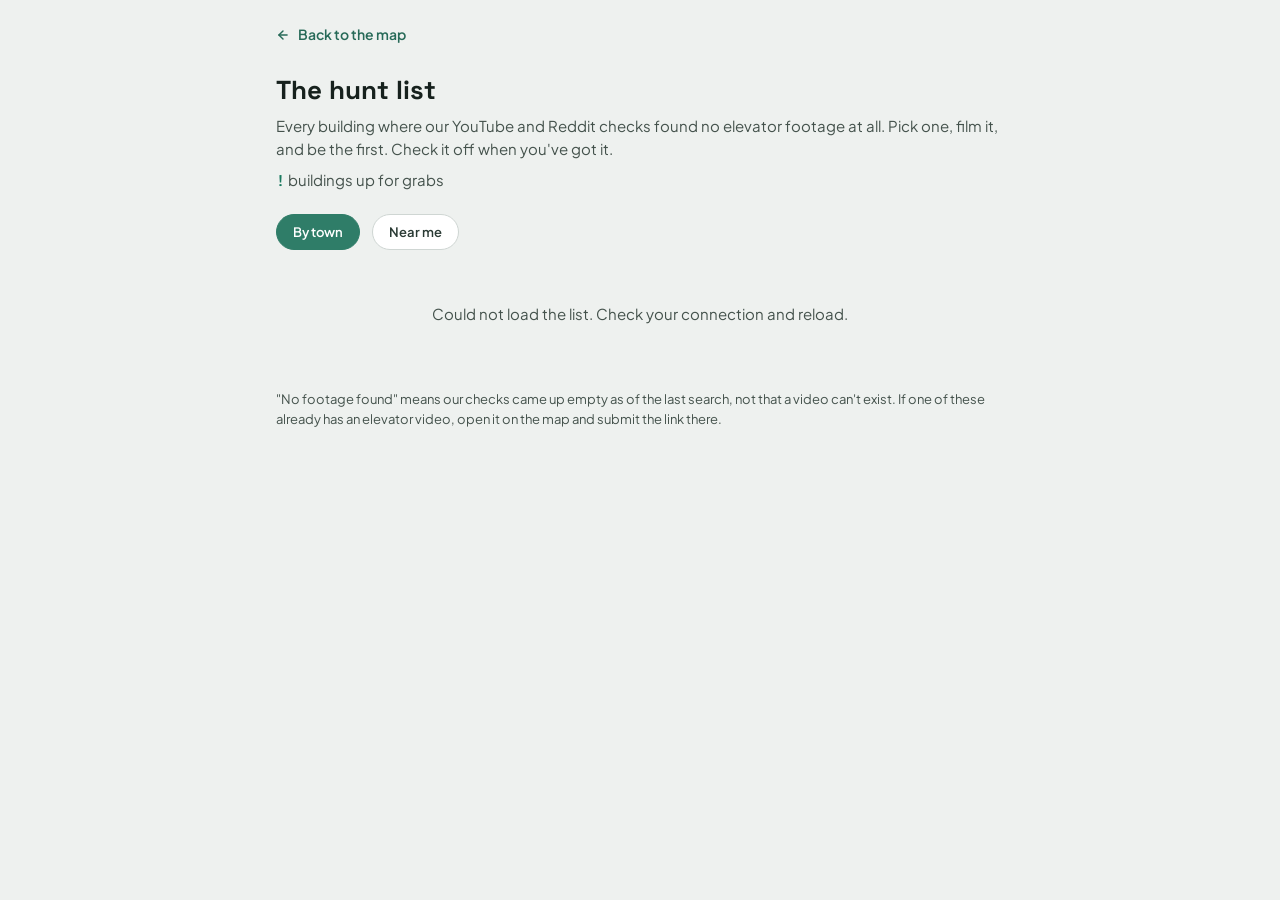
==== hunt.html @ c2eac951 "Video submissions, hunt list page, coverage re-check tool - 'Filmed these elevators?' on unfilmed bu" ====
<!DOCTYPE html>
<html lang="en">
<head>
<meta charset="UTF-8" />
<meta name="viewport" content="width=device-width, initial-scale=1.0" />
<title>LiftSpot — Hunt list</title>
<meta name="description" content="Every Long Island building where nobody has filmed the elevators yet. Pick one, film it, be the first." />
<link rel="icon" type="image/svg+xml" href="data:image/svg+xml,%3Csvg xmlns='http://www.w3.org/2000/svg' viewBox='0 0 64 64'%3E%3Crect width='64' height='64' rx='14' fill='%2316211d'/%3E%3Ccircle cx='32' cy='32' r='20' fill='none' stroke='%23c9ced0' stroke-width='3'/%3E%3Cpath d='M32 18l8 10H24z' fill='%2323a47f'/%3E%3Cpath d='M32 46l-8-10h16z' fill='%2323a47f'/%3E%3C/svg%3E" />
<link rel="preconnect" href="https://fonts.googleapis.com" />
<link rel="preconnect" href="https://fonts.gstatic.com" crossorigin />
<link href="https://fonts.googleapis.com/css2?family=Space+Grotesk:wght@500;700&family=Plus+Jakarta+Sans:wght@400;500;600;700&family=JetBrains+Mono:wght@500;700&display=swap" rel="stylesheet" />
<link rel="stylesheet" href="css/tokens.css" />
<style>
  * { box-sizing: border-box; }
  body {
    margin: 0; background: var(--app-bg); color: var(--ink-900);
    font: 15px/1.55 var(--font-body);
  }
  .wrap { max-width: 760px; margin: 0 auto; padding: var(--s6) var(--s4) var(--s8); }

  header.top { display: flex; align-items: center; gap: var(--s3); margin-bottom: var(--s6); }
  header.top a.back {
    display: inline-flex; align-items: center; gap: var(--s2);
    color: var(--accent-strong); text-decoration: none; font-weight: 600; font-size: 14px;
  }
  header.top a.back:hover { text-decoration: underline; }

  h1 { font-family: var(--font-display); font-size: 26px; margin: 0 0 var(--s1); }
  .lede { color: var(--ink-600); margin: 0 0 var(--s2); }
  .count { font-family: var(--font-led); color: var(--led-dim); font-weight: 700; }

  .controls { display: flex; align-items: center; gap: var(--s3); margin: var(--s5) 0; flex-wrap: wrap; }
  .controls .spacer { margin-left: auto; }
  button.ctl {
    font: 600 13px var(--font-body); color: var(--control-fg);
    background: var(--control-bg); border: 1px solid var(--control-border);
    border-radius: 99px; padding: var(--s2) var(--s4); cursor: pointer; min-height: 36px;
  }
  button.ctl:hover { border-color: var(--accent); color: var(--accent-strong); }
  button.ctl[aria-pressed="true"] { background: var(--accent); border-color: var(--accent); color: #fff; }
  .progress { font-size: 13px; color: var(--ink-600); }
  .progress .led { font-family: var(--font-led); color: var(--led-dim); font-weight: 700; }

  h2.town {
    font-family: var(--font-body); font-size: 12px; font-weight: 700;
    text-transform: uppercase; letter-spacing: 0.05em; color: var(--ink-600);
    margin: var(--s7) 0 var(--s3); display: flex; align-items: baseline; gap: var(--s2);
  }
  h2.town .n { font-family: var(--font-led); color: var(--led-dim); }

  ul.buildings { list-style: none; margin: 0; padding: 0; display: grid; gap: var(--s2); }
  li.b {
    display: flex; align-items: center; gap: var(--s3);
    background: var(--card); border: 1px solid var(--steel-200);
    border-radius: var(--r-md); padding: var(--s3) var(--s4);
  }
  li.b.got { opacity: 0.55; }
  li.b.got .name { text-decoration: line-through; }
  li.b input[type="checkbox"] { width: 18px; height: 18px; accent-color: var(--accent); flex-shrink: 0; cursor: pointer; }
  .info { flex: 1; min-width: 0; }
  .name { font-weight: 700; }
  .sub { font-size: 13px; color: var(--ink-600); }
  .mi { font-family: var(--font-led); font-size: 13px; color: var(--led-dim); white-space: nowrap; }
  a.map {
    font-size: 13px; font-weight: 600; color: var(--accent-strong);
    text-decoration: none; white-space: nowrap; padding: var(--s2);
  }
  a.map:hover { text-decoration: underline; }

  .note { margin-top: var(--s8); font-size: 13px; color: var(--ink-600); }
  .state { text-align: center; color: var(--ink-600); padding: var(--s8) 0; }

  @media print {
    .controls, a.map, header.top a.back { display: none; }
    body { background: #fff; }
    li.b { border-color: #ccc; break-inside: avoid; }
  }
</style>
</head>
<body>
<div class="wrap">
  <header class="top">
    <a class="back" href="./">
      <svg width="14" height="14" viewBox="0 0 24 24" fill="none" stroke="currentColor" stroke-width="2.5" stroke-linecap="round" stroke-linejoin="round" aria-hidden="true"><path d="M19 12H5"/><path d="m12 19-7-7 7-7"/></svg>
      Back to the map
    </a>
  </header>

  <h1>The hunt list</h1>
  <p class="lede">Every building where our YouTube and Reddit checks found no elevator footage at all.
    Pick one, film it, and be the first. Check it off when you've got it.</p>
  <p class="lede"><span class="count" id="count">…</span> buildings up for grabs</p>

  <div class="controls">
    <button class="ctl" id="sortTown" aria-pressed="true">By town</button>
    <button class="ctl" id="sortNear" aria-pressed="false">Near me</button>
    <span class="spacer"></span>
    <span class="progress" id="progress" aria-live="polite"></span>
  </div>

  <div id="list"><div class="state">Loading…</div></div>

  <p class="note">"No footage found" means our checks came up empty as of the last search,
    not that a video can't exist. If one of these already has an elevator video,
    open it on the map and submit the link there.</p>
</div>

<script>
const SUPABASE = 'https://qrphiipxqvsrnenkphhr.supabase.co';
const KEY = 'sb_publishable_SceOqu60uTDQpX_SM62gAQ_Rl5TgZig';
const GOT_KEY = 'liftspot_hunt_got';

let ROWS = [];
let sort = 'town';
let userLoc = null;

const got = () => { try { return new Set(JSON.parse(localStorage.getItem(GOT_KEY)) || []); } catch { return new Set(); } };
const saveGot = s => { try { localStorage.setItem(GOT_KEY, JSON.stringify([...s])); } catch { /* storage unavailable */ } };
const esc = s => String(s).replace(/[&<>"']/g, c => ({ '&': '&amp;', '<': '&lt;', '>': '&gt;', '"': '&quot;', "'": '&#39;' }[c]));

const dist = (a, b) => {
  const R = 3959, dLat = (b.lat - a.lat) * Math.PI / 180, dLng = (b.lng - a.lng) * Math.PI / 180;
  const x = Math.sin(dLat / 2) ** 2 + Math.cos(a.lat * Math.PI / 180) * Math.cos(b.lat * Math.PI / 180) * Math.sin(dLng / 2) ** 2;
  return R * 2 * Math.atan2(Math.sqrt(x), Math.sqrt(1 - x));
};

function row(b, g, mi) {
  return `
  <li class="b${g.has(b.id) ? ' got' : ''}" data-id="${b.id}">
    <input type="checkbox" ${g.has(b.id) ? 'checked' : ''} aria-label="Mark ${esc(b.name)} as filmed" />
    <div class="info">
      <div class="name">${esc(b.name)}</div>
      <div class="sub">${esc(b.type)} · ${esc(b.addr)}</div>
    </div>
    ${mi != null ? `<span class="mi">${mi.toFixed(1)} mi</span>` : ''}
    <a class="map" href="./?b=${b.id}">Map</a>
  </li>`;
}

function render() {
  const g = got();
  const list = document.getElementById('list');
  document.getElementById('count').textContent = ROWS.length;
  const claimed = ROWS.filter(b => g.has(b.id)).length;
  document.getElementById('progress').innerHTML =
    claimed ? `<span class="led">${claimed}</span> of ${ROWS.length} checked off` : '';

  if (!ROWS.length) {
    list.innerHTML = '<div class="state">Nothing here: every building has footage. Incredible.</div>';
    return;
  }

  if (sort === 'near' && userLoc) {
    const sorted = ROWS.map(b => ({ ...b, _d: dist(userLoc, b) })).sort((a, b) => a._d - b._d);
    list.innerHTML = `<ul class="buildings">${sorted.map(b => row(b, g, b._d)).join('')}</ul>`;
  } else {
    const towns = new Map();
    for (const b of ROWS) {
      if (!towns.has(b.town)) towns.set(b.town, []);
      towns.get(b.town).push(b);
    }
    list.innerHTML = [...towns.keys()].sort((a, b) => a.localeCompare(b)).map(t => {
      const bs = towns.get(t);
      return `<h2 class="town">${esc(t)} <span class="n">${bs.length}</span></h2>
        <ul class="buildings">${bs.map(b => row(b, g, null)).join('')}</ul>`;
    }).join('');
  }
}

document.getElementById('list').addEventListener('change', e => {
  const li = e.target.closest('li.b');
  if (!li) return;
  const g = got();
  e.target.checked ? g.add(+li.dataset.id) : g.delete(+li.dataset.id);
  saveGot(g);
  render();
});

const setSort = mode => {
  sort = mode;
  document.getElementById('sortTown').setAttribute('aria-pressed', String(mode === 'town'));
  document.getElementById('sortNear').setAttribute('aria-pressed', String(mode === 'near'));
  render();
};
const say = msg => { document.getElementById('progress').textContent = msg; };
document.getElementById('sortTown').addEventListener('click', () => setSort('town'));
document.getElementById('sortNear').addEventListener('click', () => {
  if (userLoc) { setSort('near'); return; }
  if (!navigator.geolocation) { say('Your browser does not support location.'); return; }
  say('Finding you…');
  navigator.geolocation.getCurrentPosition(
    p => { userLoc = { lat: p.coords.latitude, lng: p.coords.longitude }; setSort('near'); },
    () => { say('Could not get your location. Allow location access and try again.'); }
  );
});

fetch(`${SUPABASE}/rest/v1/buildings?select=id,name,type,town,addr,lat,lng&yt_videos=eq.0&reddit_posts=eq.0&order=town.asc,name.asc`,
  { headers: { apikey: KEY } })
  .then(r => { if (!r.ok) throw new Error(r.status); return r.json(); })
  .then(rows => { ROWS = rows; render(); })
  .catch(() => {
    document.getElementById('list').innerHTML = '<div class="state">Could not load the list. Check your connection and reload.</div>';
    document.getElementById('count').textContent = '!';
  });
</script>
</body>
</html>
---- css/tokens.css ----
/* LiftSpot design tokens.
   Two themes, switched by data-mode on <html>:
     calm (default) — soft, low-saturation, low-motion, roomy. Built for
       sensory comfort and predictability.
     full           — the "modern cab interior": ink panels, LED glow,
       shimmer, door reveal. Opt-in via the Full detail toggle.
   Calm values live on :root; full overrides them under html[data-mode="full"].
   Component rules read the semantic tokens, so switching a theme never needs
   duplicated style rules. Spacing is a 4px grid. */

:root {
  /* ── raw palette (shared) ── */
  --ink-900: #16211d;
  --ink-800: #1d2b26;
  --ink-700: #2a3a34;
  --ink-600: #44524c;
  --steel-400: #aab2b3;
  --steel-300: #c9ced0;
  --steel-200: #d9dddd;
  --steel-150: #e4e7e7;
  --paper: #f5f6f4;
  --card: #ffffff;
  --green-700: #1f6f5c;
  --green-800: #185c4c;
  --led: #23a47f;
  --led-text: #36c597;
  --led-dim: #1a7a5f;
  --led-glow: rgba(35, 164, 127, 0.45);
  --led-soft: rgba(35, 164, 127, 0.14);
  --amber: #e8a13a;
  --amber-deep: #b87d00;
  --star-off: #7c8886;
  --red-600: #b3402f;
  --red-soft: #f7e8e5;

  /* ── type ── */
  --font-display: 'Space Grotesk', 'Plus Jakarta Sans', sans-serif;
  --font-body: 'Plus Jakarta Sans', system-ui, sans-serif;
  --font-led: 'JetBrains Mono', ui-monospace, monospace;

  /* ── spacing (4px grid) ── */
  --s1: 4px;  --s2: 8px;  --s3: 12px; --s4: 16px;
  --s5: 20px; --s6: 24px; --s7: 28px; --s8: 32px;

  /* ── shape + depth ── */
  --r-sm: 8px;
  --r-md: 12px;
  --r-lg: 16px;
  --shadow-sm: 0 1px 2px rgba(22, 33, 29, 0.06);
  --shadow-md: 0 2px 10px rgba(22, 33, 29, 0.08), 0 12px 32px rgba(22, 33, 29, 0.10);
  --shadow-drawer: -16px 0 48px rgba(22, 33, 29, 0.16);

  /* ── motion ── */
  --ease-out: cubic-bezier(0.16, 1, 0.3, 1);
  --ease: cubic-bezier(0.4, 0, 0.2, 1);
  --t-fast: 120ms;
  --t-med: 180ms;
  --t-door: 230ms;

  /* ── layout ── */
  --rail-w: 400px;
  --topbar-h: 60px;
  --tap: 44px;            /* minimum interactive target */

  /* ════════ semantic theme tokens — CALM defaults ════════ */

  /* accent + signal */
  --accent: #2f7d68;            /* primary green: links, active, icons (≈4.8:1 on white) */
  --accent-strong: #276a58;
  --accent-soft: rgba(47, 125, 104, 0.12);
  --focus-ring: #2f7d68;
  --num: #2a3a34;               /* mono numerals */
  --glow: 0 0 #0000;            /* additive glow slot — none in calm */
  --glow-text: none;            /* numeral text-shadow — none in calm */

  /* body + rail */
  --app-bg: #eef1ef;            /* calm backdrop behind the cards */

  /* topbar */
  --topbar-bg: #ffffff;
  --topbar-border: var(--steel-200);
  --topbar-fg: var(--ink-900);
  --topbar-muted: var(--ink-600);

  /* text fields (search, story select) */
  --field-bg: #ffffff;
  --field-border: #cfd6d3;
  --field-fg: var(--ink-900);
  --field-placeholder: #6b7872;

  /* secondary controls (Near me, Resources, Full detail, clear) */
  --control-bg: #ffffff;
  --control-border: #cfd6d3;
  --control-fg: var(--ink-700);
  --control-hover: var(--paper);

  /* cab / filter panel */
  --cab-bg: #eef2f0;
  --cab-border: var(--steel-200);
  --cab-label: var(--ink-600);

  /* type-filter button faces */
  --ring-bg: #ffffff;
  --ring-border: #c2cac6;
  --ring-fg: var(--ink-600);
  --ring-shadow: var(--shadow-sm);

  /* indicator panels (count readout, drawer data strip) */
  --indicator-bg: #ffffff;
  --indicator-border: var(--steel-200);
  --indicator-label: var(--ink-600);

  /* popovers (search palette, resources modal) */
  --pop-bg: #ffffff;
  --pop-border: var(--steel-200);
  --pop-fg: var(--ink-900);
  --pop-muted: var(--ink-600);
  --pop-hover: var(--paper);
  --pop-shadow: var(--shadow-md);

  /* toasts */
  --toast-bg: #ffffff;
  --toast-border: var(--steel-200);
  --toast-fg: var(--ink-900);

  /* loading placeholders (flat + still in calm) */
  --skel-bg: #e6eae8;
  --map-load-bg: #dfe6e3;
}

/* ════════ FULL DETAIL overrides — the lit cab ════════ */
html[data-mode="full"] {
  --r-sm: 6px;
  --r-md: 10px;
  --r-lg: 14px;
  --shadow-sm: 0 1px 2px rgba(22, 33, 29, 0.08);
  --shadow-md: 0 2px 8px rgba(22, 33, 29, 0.10), 0 12px 32px rgba(22, 33, 29, 0.12);
  --shadow-drawer: -16px 0 48px rgba(22, 33, 29, 0.22);

  --accent: var(--led);
  --accent-strong: var(--led);
  --accent-soft: var(--led-soft);
  --focus-ring: var(--led);
  --num: var(--led);
  --glow: 0 0 12px var(--led-glow);
  --glow-text: 0 0 8px var(--led-glow);

  --app-bg: var(--paper);

  --topbar-bg: linear-gradient(180deg, var(--ink-800), var(--ink-900));
  --topbar-border: var(--ink-700);
  --topbar-fg: var(--paper);
  --topbar-muted: var(--steel-400);

  --field-bg: var(--ink-900);
  --field-border: var(--ink-700);
  --field-fg: var(--paper);
  --field-placeholder: var(--steel-400);

  --control-bg: var(--ink-800);
  --control-border: var(--ink-700);
  --control-fg: var(--steel-300);
  --control-hover: var(--ink-700);

  --cab-bg: linear-gradient(180deg, var(--ink-800) 0%, var(--ink-900) 100%);
  --cab-border: var(--steel-300);
  --cab-label: var(--steel-400);

  --ring-bg: radial-gradient(circle at 35% 30%, var(--ink-700), var(--ink-900) 70%);
  --ring-border: var(--steel-400);
  --ring-fg: var(--steel-300);
  --ring-shadow: inset 0 2px 4px rgba(0, 0, 0, 0.5), 0 1px 0 rgba(201, 206, 208, 0.18);

  --indicator-bg: var(--ink-900);
  --indicator-border: var(--steel-300);
  --indicator-label: var(--steel-400);

  --pop-bg: var(--ink-800);
  --pop-border: var(--ink-700);
  --pop-fg: var(--paper);
  --pop-muted: var(--steel-400);
  --pop-hover: var(--ink-700);
  --pop-shadow: 0 16px 48px rgba(0, 0, 0, 0.45);

  --toast-bg: var(--ink-900);
  --toast-border: var(--ink-700);
  --toast-fg: var(--paper);

  --skel-bg: var(--steel-150);
  --map-load-bg: transparent;
}
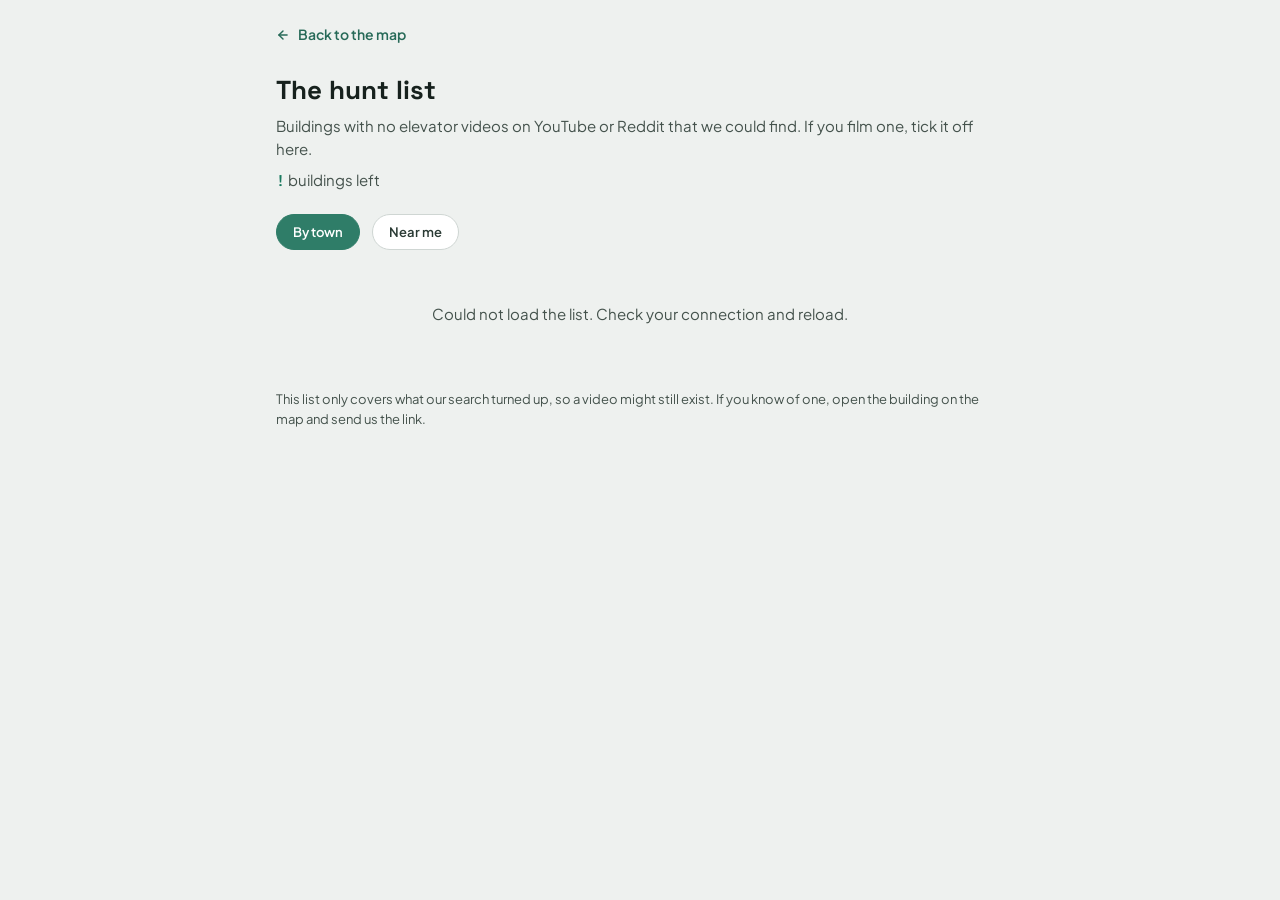
==== commit 572b7104: "Demo polish: honest 3-state pins, smart search constraints, copy without AI tells, voice and a11y fi" ====
--- a/hunt.html
+++ b/hunt.html
@@ -3,8 +3,8 @@
 <head>
 <meta charset="UTF-8" />
 <meta name="viewport" content="width=device-width, initial-scale=1.0" />
-<title>LiftSpot — Hunt list</title>
-<meta name="description" content="Every Long Island building where nobody has filmed the elevators yet. Pick one, film it, be the first." />
+<title>LiftSpot Hunt List</title>
+<meta name="description" content="Buildings on Long Island, Queens and Brooklyn with no elevator videos we could find online." />
 <link rel="icon" type="image/svg+xml" href="data:image/svg+xml,%3Csvg xmlns='http://www.w3.org/2000/svg' viewBox='0 0 64 64'%3E%3Crect width='64' height='64' rx='14' fill='%2316211d'/%3E%3Ccircle cx='32' cy='32' r='20' fill='none' stroke='%23c9ced0' stroke-width='3'/%3E%3Cpath d='M32 18l8 10H24z' fill='%2323a47f'/%3E%3Cpath d='M32 46l-8-10h16z' fill='%2323a47f'/%3E%3C/svg%3E" />
 <link rel="preconnect" href="https://fonts.googleapis.com" />
 <link rel="preconnect" href="https://fonts.gstatic.com" crossorigin />
@@ -87,9 +87,9 @@
   </header>
 
   <h1>The hunt list</h1>
-  <p class="lede">Every building where our YouTube and Reddit checks found no elevator footage at all.
-    Pick one, film it, and be the first. Check it off when you've got it.</p>
-  <p class="lede"><span class="count" id="count">…</span> buildings up for grabs</p>
+  <p class="lede">Buildings with no elevator videos on YouTube or Reddit that we could find.
+    If you film one, tick it off here.</p>
+  <p class="lede"><span class="count" id="count">…</span> buildings left</p>
 
   <div class="controls">
     <button class="ctl" id="sortTown" aria-pressed="true">By town</button>
@@ -100,9 +100,8 @@
 
   <div id="list"><div class="state">Loading…</div></div>
 
-  <p class="note">"No footage found" means our checks came up empty as of the last search,
-    not that a video can't exist. If one of these already has an elevator video,
-    open it on the map and submit the link there.</p>
+  <p class="note">This list only covers what our search turned up, so a video might still exist.
+    If you know of one, open the building on the map and send us the link.</p>
 </div>
 
 <script>
@@ -146,7 +145,7 @@
     claimed ? `<span class="led">${claimed}</span> of ${ROWS.length} checked off` : '';
 
   if (!ROWS.length) {
-    list.innerHTML = '<div class="state">Nothing here: every building has footage. Incredible.</div>';
+    list.innerHTML = '<div class="state">Every building on the map has footage now.</div>';
     return;
   }
 
